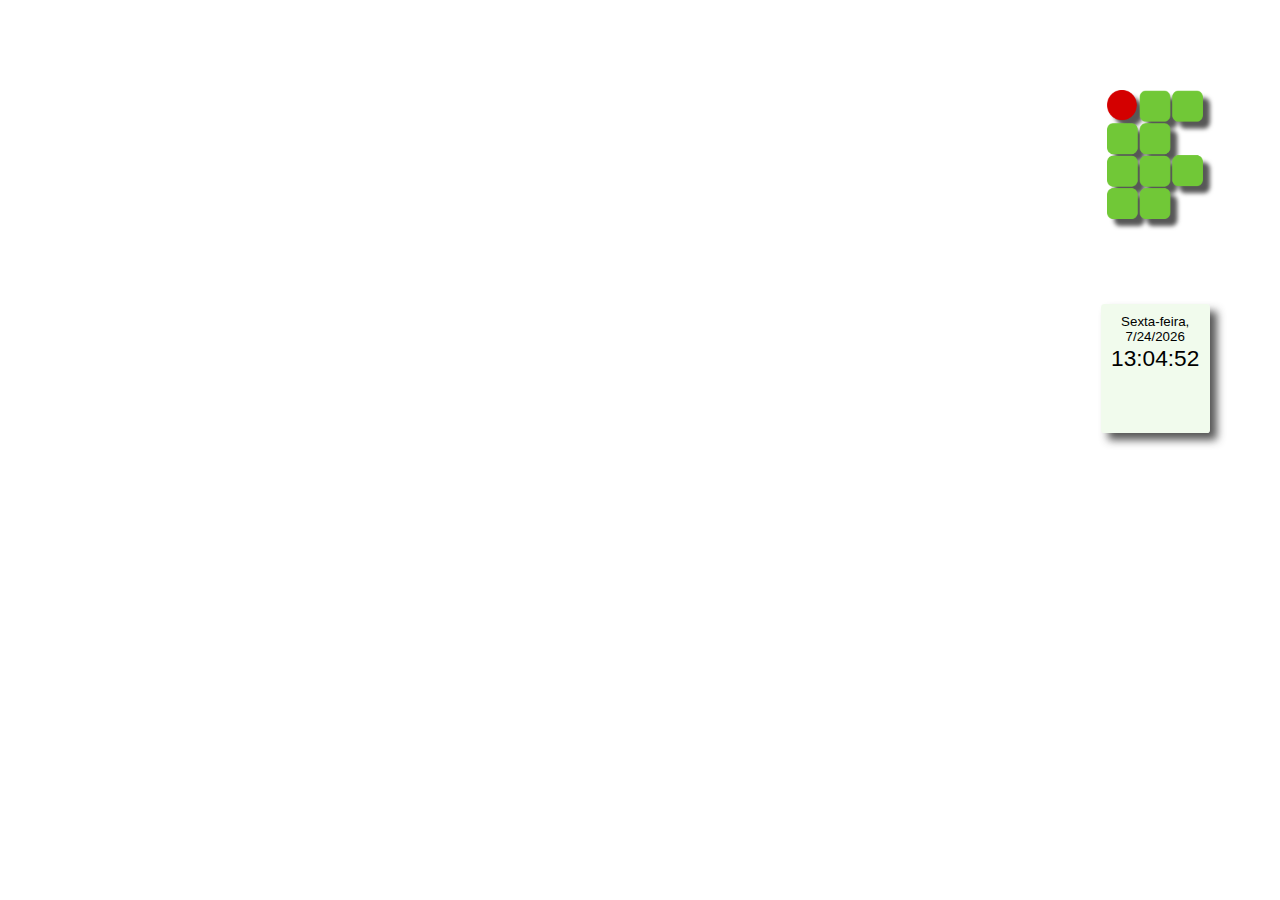
==== index.html @ 60497bcb "Subindo arquivos do frontend" ====
<!DOCTYPE html>
<html>
    <head>
        <meta charset="utf-8">
        <meta name="viewport" content="width=device-width, initial-scale=1, shrink-to-fit=no">


        <title>Home</title>

        <link rel="stylesheet" href="css/style.css">
        <link href='https://fonts.googleapis.com/css?family=Orbitron' rel='stylesheet' type='text/css'>

        <script type="text/javascript" src="js/jquery.js"></script>
        <script type="text/javascript" src="js/script.js"></script>
        
        
    </head>
    <body onload="time()">
        <div class="conteiner" style="background-image: url();">    
            <div class="fixo">
                <div class="logo">
                    <img src="img/logoif.png"  alt="">
                </div>
                <div class="relogio" id="relogio">
                    <div class= "diadata" id="diadata"></div>
                    <div class = "hora"  id="hora"></div>
                    
                </div>
            </div>

        </div>
    </body>
</html>
---- css/style.css ----
body {
     padding: 0%;
     margin: 0%;
     border: 0%;
 }

 /*efeitos de transicao*/
 .blocotransicao{
     position: absolute;
     background-color: white;
     width: 100%;
     height: 100%;
     /*transform: translateY(-100%);*/
 }
 .blocotransicao img{
     position: relative;
     transform: translate(-50%, -50%);
     left: 50%;
     top: 50%;
     width: 19%;
 }

 /* plano de fundo */
 .conteiner {
    position: absolute;
    height: 100vh;
    width: 100vw;
    background-repeat: no-repeat;
 }
 .gradiente-instagram{
    background: #f09433;  
    background: linear-gradient(45deg, #f09433 0%,#e6683c 25%,#dc2743 50%,#cc2366 75%,#bc1888 100%); 
    height: 100vh;
    width: 100vw;
 }
 .rss {
    background-color:rgb(226, 129, 65);
    height: 100vh;
 }
 .twitter {
     background-color: #daf4fd;
 }
 /* cabeçalho fixo (logo if + relogio) */
 .fixo {
    position: relative;
    width: 10vw;
    height: 41vh;
    left: 85vw;
    top: 10vh; 

 }
 .logo {
    position: absolute;
    left: 15%;
    width: 75%;
 }
 .logo img{
    width: 100%;
    filter: drop-shadow(7px 7px 2px rgba(34, 34, 34, 0.76));
 }

 .relogio {
    box-shadow: 7px 7px 8px 0px rgba(34, 34, 34, 0.76);
    /*font-family: 'Orbitron', sans-serif;*/
    font-family: 'Segoe UI', sans-serif;
    background-color: rgba(233, 248, 226, 0.623);
    border-radius: 3%;
    height: 35%;
    width: 85%;
    position: absolute;
    left: 10%;
    top: 58%;
    text-align: center;
    
 }
 .diadata {
    margin: 0;
    border: 0;
    font-size: 10pt;
    padding-top: 10px;
    padding-bottom: 1px;
    padding-left: 9px;
    padding-right: 9px;
 }
 .hora {
    margin: 0;
    border: 0;
    font-size: 17pt;
 }

 
 /* logo rede social */
 .logocanto {
     position: absolute;
     top: 77%;
     width: 8vw;
     left: 4%;

 }
 .logocanto img{
     width: 100%;
     height: 100%;
 }

 /* mural das publicações do Istagram*/
 .mural {
     /*background-color: antiquewhite;*/
     position: absolute;
     width: 65%;
     left: 49%;
     top: 47%;
     height: 70%;
     transform: translate(-50%, -50%);
 }
 /*.perfilinstagram{
     width: 10%;
     height: 9%;
     position: relative;
     left: 7%;
     top: 2%;
     background-color: #cc2366;
     margin-bottom: 0;
     padding-bottom: 0;
     border-bottom: 0;
 }
 .perfilinstagram img{
     width: 100%;
     height: 100%;
     border-radius: 50%;
 }*/
 .legenda{
     text-align: justify;
     background-color: white;
     position: absolute;
     display: inline-block;
     padding: 2%;
     width: 42%;
     left: 51%;
     min-height: 50%;
     max-height: 100%;
     /*top: 2%;*/
     border-radius: 10px;
    /* font-size: clamp(1em, 1em + 1vw, 1.1em); */
    font-family: "Helvetica Neue", Roboto, "Segoe UI", Calibri, sans-serif;
 }
 .curtidas p{
     width: 50%;
     display: inline-block;
     margin-top: 0;
     font-size: 10pt;
     transform: translateY(-30%);
 }
 .iconecurtidas{
     width: 5%;
     height: 4%;
     /*background-color: #f09433;*/
     display: inline-block;
 }
 .iconecurtidas img{
     position: relative;
    width: 100%;
    height: 100%;
 }
 .publicacao {
    position: absolute;
    display: inline-block;
    background-color: white;
    width: 50%;
    height: 100%;
    border-radius: 10px;
    /*top: 2%;*/
 }
 .foto {
     position: relative;
     width: 100%;
     transform: translate(-50%, -50%);
     top: 50%;
     left: 50%;
     /*background-color: blanchedalmond;*/
 }
 .foto img {
     height: 100%;
     width: 100%;
 }

 /* mural de noticias RSS */
 .muralnoticias {
     position: absolute;
     transform: translateX(-50%);
     left: 45%;
     width: 70vw;
     top: 8vh;
    color: white;
 }
 .logorss{
     transform: rotate(47deg);
 }
 .titulonoticia{
     text-align: center;
 }
 .links{
     padding-left: 5%;
     padding-top: 5%;
     font-size: 20px;
 }
 .qrcode {
     width: 10vw;
     height: 20vh;
     position: absolute;
     left: 85vw;
     top: 75vh;
 }
 .qrcode img{
     width: 100%;
     height: 100%;
 }

 /* Mural Twitter tela 4 */
.muraltwitter {
    /*background-color: white;*/
    position: absolute;
    width: 80vw;
    top: 48vh;
    height: 80vh;
    transform: translatey(-50%);
    font-size: 22px;
    font-family: "Helvetica Neue", Roboto, "Segoe UI", Calibri, sans-serif;
}
.fotoperfil {
    filter: drop-shadow(7px 1px 7px rgba(34, 34, 34, 0.76));
    /*background-color: #d8e0b6;*/
    width: 10%;
    height: 100%;
    border-radius: 50%;
    display: inline-block;
    position: relative;
    top: 18%;
    left: 6%;

 }
 .fotoperfil img {
     height: 100%;
     width: 100%;
     border-radius: 50%;
 }

.tweet {
    text-align: justify;
    /*background-color: #d8e0b6;*/
    transform: translate(-50%, -50%);
    position: absolute;
    width: 80%;
    left: 60%;
    margin-top:10%;
}
.perfil {
    /*background-color:rgb(226, 129, 65);*/
    width: 100%;
    height: 20%;
}
.usuario {
    position: relative;
    display: inline-block;
    /*background-color: #d8e0b6;*/
    margin-left: 9%;
    top: 25%;
    transform: translateY(-85%);
    font-size: 16pt;
}
.user {
    color: rgb(68, 68, 68)
}
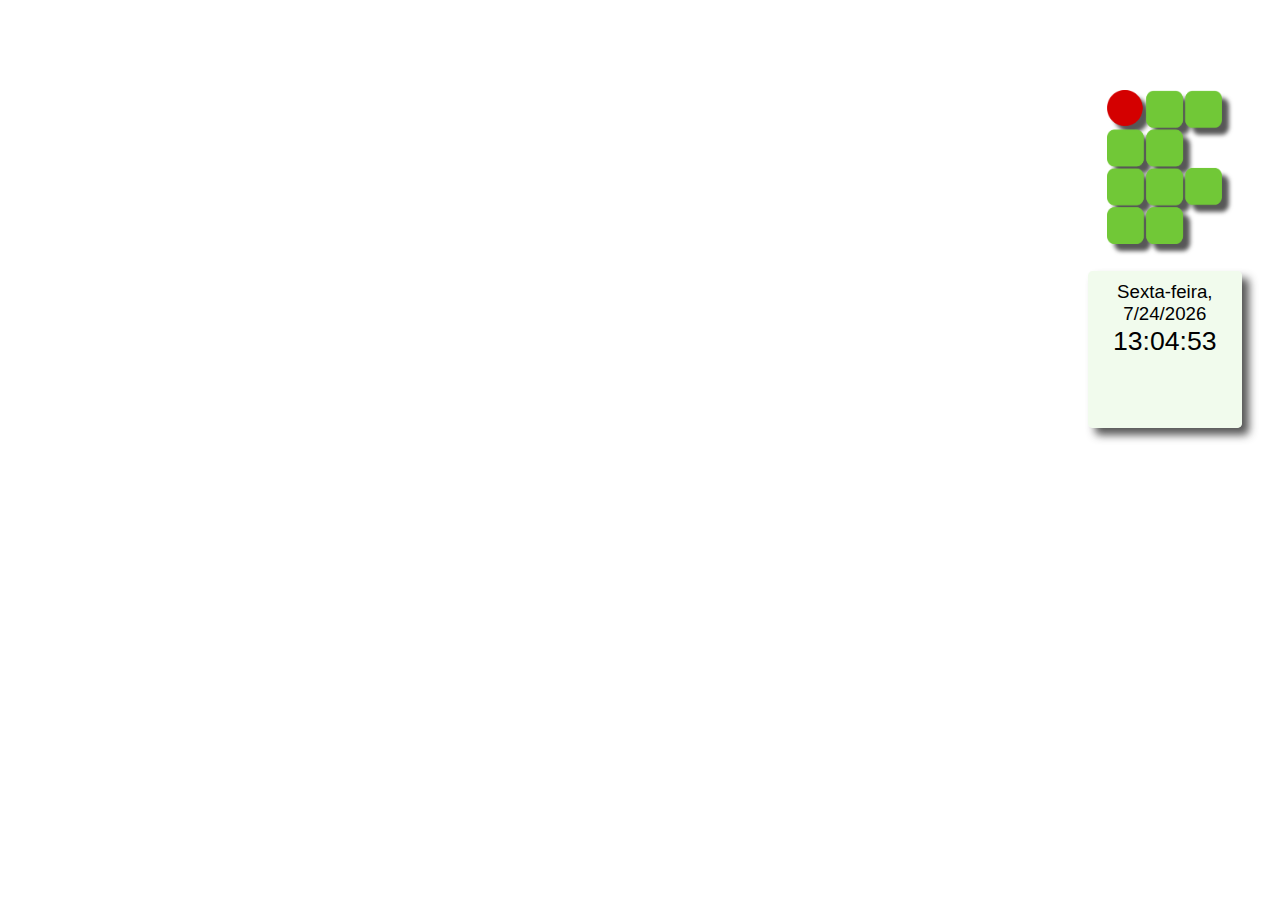
==== commit 2701b095: "alterações testes no css de twitter" ====
--- a/index.html
+++ b/index.html
@@ -22,8 +22,8 @@
                     <img src="img/logoif.png"  alt="">
                 </div>
                 <div class="relogio" id="relogio">
-                    <div class= "diadata" id="diadata"></div>
-                    <div class = "hora"  id="hora"></div>
+                    <div class= "diadata diadatagrande" id="diadata"></div>
+                    <div class = "hora horagrande"  id="hora"></div>
                     
                 </div>
             </div>
--- a/css/style.css
+++ b/css/style.css
@@ -3,6 +3,7 @@
      margin: 0%;
      border: 0%;
  }
+
 
  /*efeitos de transicao*/
  .blocotransicao{
@@ -20,40 +21,51 @@
      width: 19%;
  }
 
- /* plano de fundo */
+
+
+ /* background todas as telas
  .conteiner {
-    position: absolute;
-    height: 100vh;
-    width: 100vw;
-    background-repeat: no-repeat;
- }
- .gradiente-instagram{
+ }*/
+
+ .bginstagram{
     background: #f09433;  
     background: linear-gradient(45deg, #f09433 0%,#e6683c 25%,#dc2743 50%,#cc2366 75%,#bc1888 100%); 
     height: 100vh;
     width: 100vw;
  }
- .rss {
-    background-color:rgb(226, 129, 65);
+
+ .bgrss {
+    background-size: cover;
+    background-repeat: no-repeat;
     height: 100vh;
- }
- .twitter {
+    background-color: #800020;
+ }
+
+ .bgtwitter {
      background-color: #daf4fd;
- }
+     height: 100vh;
+     border: solid black
+ }
+
+
+
  /* cabeçalho fixo (logo if + relogio) */
  .fixo {
     position: relative;
-    width: 10vw;
-    height: 41vh;
+    display: inline-block;
+    width: 12vw;
+    height: 50vh;
     left: 85vw;
     top: 10vh; 
-
- }
+ }
+
  .logo {
-    position: absolute;
-    left: 15%;
+    position: relative;
+    margin-left: 7%;
     width: 75%;
- }
+    margin: auto
+ }
+
  .logo img{
     width: 100%;
     filter: drop-shadow(7px 7px 2px rgba(34, 34, 34, 0.76));
@@ -67,208 +79,244 @@
     border-radius: 3%;
     height: 35%;
     width: 85%;
-    position: absolute;
-    left: 10%;
-    top: 58%;
+    top: 5%;
+    margin: auto;
     text-align: center;
-    
- }
+    position: relative;
+ }
+
  .diadata {
     margin: 0;
     border: 0;
-    font-size: 10pt;
     padding-top: 10px;
     padding-bottom: 1px;
-    padding-left: 9px;
+    padding-left: 9px;;
     padding-right: 9px;
  }
+
  .hora {
     margin: 0;
     border: 0;
-    font-size: 17pt;
- }
-
+ }
+
+@media (max-width: 1920px)
+{
+    .relogio{
+        width: 100%;
+    }
+    .diadata {
+        font-size: 14pt;
+    }
+    .hora{
+        font-size: 20pt;
+    }
+    .legenda {
+        font-size: 15pt;
+    }
+    .curtidas{
+        font-size: 13pt;
+    }
+    .muraltwitter {
+        font-size: 18pt;
+    }
+}
+@media (max-width: 1160px){
+    .diadata{
+        font-size: 8pt;
+    }
+    .hora{
+        font-size: 12pt
+    }
+    .muraltwitter{
+        font-size: 12pt;
+    }
+}
  
  /* logo rede social */
  .logocanto {
-     position: absolute;
-     top: 77%;
+     position:fixed;
+     top: 80%;
      width: 8vw;
      left: 4%;
-
- }
+     background-color: #2b7bb9;
+ }
+
  .logocanto img{
+    filter: drop-shadow(4px 2px 1px rgba(34, 34, 34, 0.76));
      width: 100%;
      height: 100%;
  }
 
+ .logorss{
+    transform: rotate(47deg);
+}
+
  /* mural das publicações do Istagram*/
  .mural {
-     /*background-color: antiquewhite;*/
-     position: absolute;
+    position: relative;
      width: 65%;
-     left: 49%;
-     top: 47%;
-     height: 70%;
+     height: 58%;
+     left: 48%;
      transform: translate(-50%, -50%);
  }
- /*.perfilinstagram{
-     width: 10%;
-     height: 9%;
-     position: relative;
-     left: 7%;
-     top: 2%;
-     background-color: #cc2366;
-     margin-bottom: 0;
-     padding-bottom: 0;
-     border-bottom: 0;
- }
- .perfilinstagram img{
-     width: 100%;
-     height: 100%;
-     border-radius: 50%;
- }*/
+ 
  .legenda{
-     text-align: justify;
-     background-color: white;
-     position: absolute;
-     display: inline-block;
-     padding: 2%;
-     width: 42%;
-     left: 51%;
-     min-height: 50%;
-     max-height: 100%;
-     /*top: 2%;*/
-     border-radius: 10px;
-    /* font-size: clamp(1em, 1em + 1vw, 1.1em); */
+    text-align: justify;
+    background-color: white;
+    display: inline-block;
+    position: relative;
+    padding: 3%;
+    width: 42%;
+    left: 53%;
+    min-height: 50%;
+    max-height: 100%;
+    border-radius: 10px;
     font-family: "Helvetica Neue", Roboto, "Segoe UI", Calibri, sans-serif;
- }
- .curtidas p{
+    /*font-size: clamp(1em, 1em + 1vw, 1.1em); 
+    top: 2%;*/
+ }
+
+ .curtidas{
      width: 50%;
      display: inline-block;
      margin-top: 0;
      font-size: 10pt;
      transform: translateY(-30%);
  }
+
  .iconecurtidas{
      width: 5%;
      height: 4%;
      /*background-color: #f09433;*/
      display: inline-block;
  }
+
  .iconecurtidas img{
-     position: relative;
+    position: relative;
     width: 100%;
     height: 100%;
  }
+
  .publicacao {
-    position: absolute;
-    display: inline-block;
-    background-color: white;
+    position:fixed;
+    display: inline-block;
     width: 50%;
     height: 100%;
     border-radius: 10px;
+    background-size: cover;
+    background-repeat: no-repeat;
+    border-color: white;
+    border-style: solid;
+    border-width: 5px;
     /*top: 2%;*/
  }
- .foto {
-     position: relative;
-     width: 100%;
-     transform: translate(-50%, -50%);
-     top: 50%;
-     left: 50%;
-     /*background-color: blanchedalmond;*/
- }
- .foto img {
-     height: 100%;
-     width: 100%;
- }
-
- /* mural de noticias RSS */
+
+ .shadow {
+    box-shadow: 6px 5px 4px 0px rgba(34, 34, 34, 0.76);
+ }
+
+
+
+ /*RSS */
  .muralnoticias {
-     position: absolute;
-     transform: translateX(-50%);
-     left: 45%;
-     width: 70vw;
-     top: 8vh;
+    position: absolute;
+     width:65%;
+     transform: translate(-50%, -100%);
+     left: 46%;
     color: white;
  }
- .logorss{
-     transform: rotate(47deg);
- }
+
  .titulonoticia{
      text-align: center;
- }
+     padding-left: 2%;
+     padding-right: 2%;
+ }
+
  .links{
      padding-left: 5%;
-     padding-top: 5%;
+     padding-right: 5%;
      font-size: 20px;
- }
+     margin-top: 10%;
+ }
+
  .qrcode {
      width: 10vw;
-     height: 20vh;
-     position: absolute;
+     height: 18vh;
      left: 85vw;
-     top: 75vh;
- }
- .qrcode img{
-     width: 100%;
-     height: 100%;
- }
-
- /* Mural Twitter tela 4 */
+     top: 24%;
+     position: relative;
+     background-size: cover;
+    background-repeat: no-repeat;
+ }
+
+
+
+ /* Mural Twitter */
 .muraltwitter {
-    /*background-color: white;*/
-    position: absolute;
-    width: 80vw;
-    top: 48vh;
-    height: 80vh;
-    transform: translatey(-50%);
-    font-size: 22px;
+    position: relative;
+    background-color: white;
+    width: 65%;
+    border-radius: 2%;
     font-family: "Helvetica Neue", Roboto, "Segoe UI", Calibri, sans-serif;
 }
+
 .fotoperfil {
-    filter: drop-shadow(7px 1px 7px rgba(34, 34, 34, 0.76));
-    /*background-color: #d8e0b6;*/
-    width: 10%;
-    height: 100%;
+    box-shadow: 4px 3px 4px 0px rgba(34, 34, 34, 0.76);
     border-radius: 50%;
-    display: inline-block;
-    position: relative;
-    top: 18%;
-    left: 6%;
-
- }
- .fotoperfil img {
-     height: 100%;
-     width: 100%;
-     border-radius: 50%;
- }
-
-.tweet {
+    background-size: cover;
+    background-repeat: no-repeat;
+    width: 12%;
+    display: inline-block;
+    padding-top: calc((4/4) * 12%);
+    margin-top: 2%;
+    margin-left: 1px;
+ }
+
+.tweet {  
+    position: relative;
+    float: left;
+    margin-top: 5%;
     text-align: justify;
-    /*background-color: #d8e0b6;*/
-    transform: translate(-50%, -50%);
-    position: absolute;
-    width: 80%;
-    left: 60%;
-    margin-top:10%;
-}
+    padding-left: 19%;
+    padding-right: 4%;
+    padding-bottom: 3%;
+}
+.text {
+    position: relative;
+}
+
 .perfil {
-    /*background-color:rgb(226, 129, 65);*/
     width: 100%;
-    height: 20%;
-}
+    height: 31%;
+    position: relative;
+}
+.fotoperfil, .usuario{
+    float: left;
+}
+
 .usuario {
-    position: relative;
-    display: inline-block;
-    /*background-color: #d8e0b6;*/
-    margin-left: 9%;
-    top: 25%;
-    transform: translateY(-85%);
-    font-size: 16pt;
-}
+    display: inline-block;
+    padding-left: 4%;
+}
+
 .user {
     color: rgb(68, 68, 68)
 }
 
- +
+/*Formatação textos js*/
+.hashtag {
+    color: #800020;
+}
+    /*Twitter*/
+.mention {
+    color: #2b7bb9;
+}
+
+    /*Instagram*/
+.hashtag_instagram {
+    color: #b80f17;
+}
+.mention_instagram {
+    color: #0047b1;
+}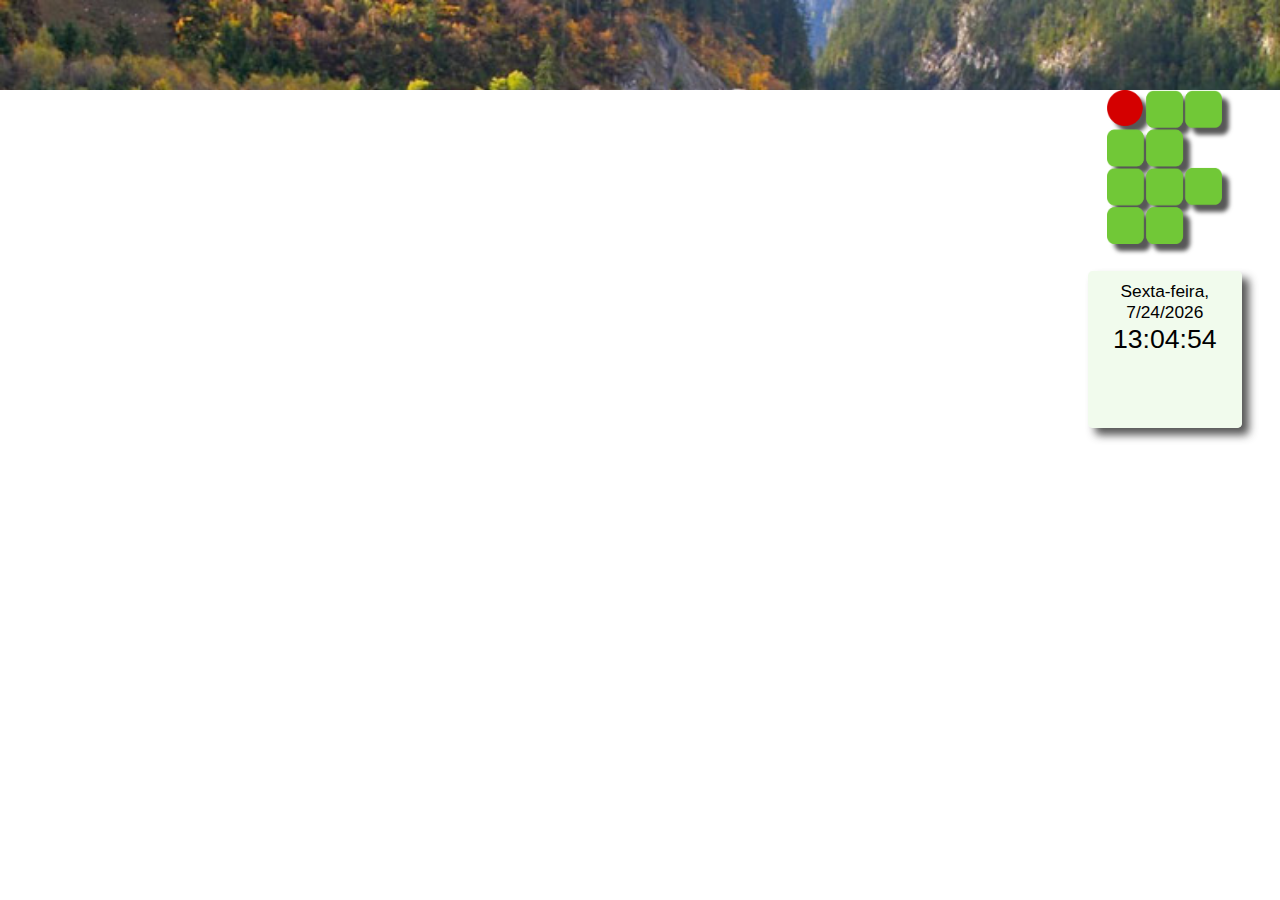
==== commit 380db620: "Adicionando transições nas telas de twitter, instagram e rss" ====
--- a/index.html
+++ b/index.html
@@ -15,16 +15,17 @@
         
         
     </head>
-    <body onload="time()">
-        <div class="conteiner" style="background-image: url();">    
-            <div class="fixo">
-                <div class="logo">
-                    <img src="img/logoif.png"  alt="">
-                </div>
-                <div class="relogio" id="relogio">
-                    <div class= "diadata diadatagrande" id="diadata"></div>
-                    <div class = "hora horagrande"  id="hora"></div>
-                    
+    <body onload="time(); iniciar()">
+        <div class="conteiner">
+            <div class="bgindex">
+                <div class="fixo">
+                    <div class="logo">
+                        <img src="img/logoif.png"  alt="">
+                    </div>
+                    <div class="relogio" id="relogio">
+                        <div class= "diadata diadatagrande" id="diadata"></div>
+                        <div class = "hora horagrande"  id="hora"></div>
+                    </div>
                 </div>
             </div>
 
--- a/css/style.css
+++ b/css/style.css
@@ -26,6 +26,11 @@
  /* background todas as telas
  .conteiner {
  }*/
+ .bgindex{
+    background-size: cover;
+    background-repeat: no-repeat;
+    height: 10vh;
+ }
 
  .bginstagram{
     background: #f09433;  
@@ -38,13 +43,11 @@
     background-size: cover;
     background-repeat: no-repeat;
     height: 100vh;
-    background-color: #800020;
  }
 
  .bgtwitter {
      background-color: #daf4fd;
      height: 100vh;
-     border: solid black
  }
 
 
@@ -105,13 +108,13 @@
         width: 100%;
     }
     .diadata {
-        font-size: 14pt;
+        font-size: 13pt;
     }
     .hora{
         font-size: 20pt;
     }
     .legenda {
-        font-size: 15pt;
+        font-size: 14pt;
     }
     .curtidas{
         font-size: 13pt;
@@ -138,13 +141,12 @@
      top: 80%;
      width: 8vw;
      left: 4%;
-     background-color: #2b7bb9;
  }
 
  .logocanto img{
     filter: drop-shadow(4px 2px 1px rgba(34, 34, 34, 0.76));
      width: 100%;
-     height: 100%;
+     height: auto;
  }
 
  .logorss{
@@ -153,11 +155,12 @@
 
  /* mural das publicações do Istagram*/
  .mural {
-    position: relative;
+    position: fixed;
      width: 65%;
      height: 58%;
-     left: 48%;
-     transform: translate(-50%, -50%);
+     left: 47%;
+     transform: translatex(-50%);
+     top: 10%;
  }
  
  .legenda{
@@ -166,42 +169,19 @@
     display: inline-block;
     position: relative;
     padding: 3%;
-    width: 42%;
-    left: 53%;
-    min-height: 50%;
-    max-height: 100%;
+    width: 45%;
+    left: 52%;
+    min-height: 60%;
     border-radius: 10px;
     font-family: "Helvetica Neue", Roboto, "Segoe UI", Calibri, sans-serif;
-    /*font-size: clamp(1em, 1em + 1vw, 1.1em); 
-    top: 2%;*/
- }
-
- .curtidas{
-     width: 50%;
-     display: inline-block;
-     margin-top: 0;
-     font-size: 10pt;
-     transform: translateY(-30%);
- }
-
- .iconecurtidas{
-     width: 5%;
-     height: 4%;
-     /*background-color: #f09433;*/
-     display: inline-block;
- }
-
- .iconecurtidas img{
-    position: relative;
-    width: 100%;
-    height: 100%;
  }
 
  .publicacao {
+    padding-bottom: 0;
+    background-color: white;
     position:fixed;
     display: inline-block;
-    width: 50%;
-    height: 100%;
+    width: 49%;
     border-radius: 10px;
     background-size: cover;
     background-repeat: no-repeat;
@@ -210,20 +190,26 @@
     border-width: 5px;
     /*top: 2%;*/
  }
-
+.publicacao img {
+    width: 100%;
+    height: 100%;
+    padding: 0
+}
  .shadow {
-    box-shadow: 6px 5px 4px 0px rgba(34, 34, 34, 0.76);
+    box-shadow: 5px 4px 10px 0px rgba(34, 34, 34, 0.76);
  }
 
 
 
  /*RSS */
  .muralnoticias {
-    position: absolute;
-     width:65%;
-     transform: translate(-50%, -100%);
-     left: 46%;
+    position: fixed;
+    width:65%;
+    transform: translatex(-50%);
+    top: 15%;
+    left: 46%;
     color: white;
+    background-color:#ffffff42;
  }
 
  .titulonoticia{
@@ -242,21 +228,31 @@
  .qrcode {
      width: 10vw;
      height: 18vh;
-     left: 85vw;
+     left: 86vw;
      top: 24%;
+     background-color: white;
      position: relative;
-     background-size: cover;
-    background-repeat: no-repeat;
- }
-
-
+     padding: 0;
+     margin: 0;
+     border: 0;
+ }
+
+.qrcode img{
+    width: 100%;
+    height: auto;
+}
 
  /* Mural Twitter */
 .muraltwitter {
-    position: relative;
+    top: 17%;
+    left: 45%;
+    transform: translateX(-50%);
+    position:fixed;
     background-color: white;
-    width: 65%;
+    width: 58%;
+    min-height: 35%;
     border-radius: 2%;
+    padding: 1%;
     font-family: "Helvetica Neue", Roboto, "Segoe UI", Calibri, sans-serif;
 }
 
@@ -269,20 +265,16 @@
     display: inline-block;
     padding-top: calc((4/4) * 12%);
     margin-top: 2%;
-    margin-left: 1px;
+    margin-left: 2%;
  }
 
 .tweet {  
     position: relative;
-    float: left;
-    margin-top: 5%;
     text-align: justify;
-    padding-left: 19%;
-    padding-right: 4%;
-    padding-bottom: 3%;
-}
-.text {
-    position: relative;
+    margin-top: 14%;
+    padding-left: 18%;
+    padding-right: 5%;
+    padding-bottom: 6%;
 }
 
 .perfil {
@@ -297,6 +289,7 @@
 .usuario {
     display: inline-block;
     padding-left: 4%;
+    margin-top: 2%
 }
 
 .user {
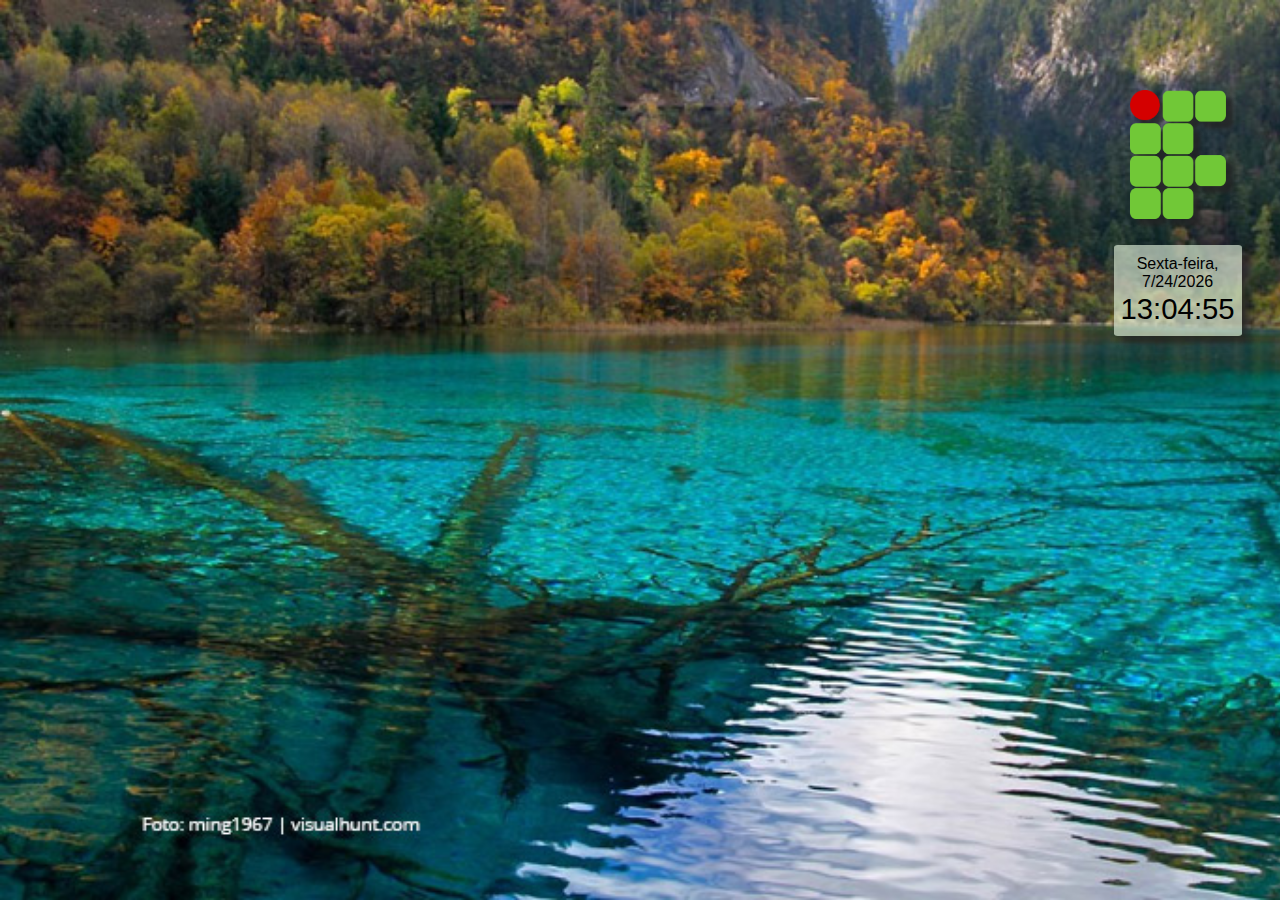
==== commit 3907e671: "Alterando classes unitilizadas" ====
--- a/index.html
+++ b/index.html
@@ -17,14 +17,14 @@
     </head>
     <body onload="time(); iniciar()">
         <div class="conteiner">
-            <div class="bgindex">
+            <div class="bgnoticias">
                 <div class="fixo">
-                    <div class="logo">
+                    <div class="logo-if">
                         <img src="img/logoif.png"  alt="">
                     </div>
                     <div class="relogio" id="relogio">
-                        <div class= "diadata diadatagrande" id="diadata"></div>
-                        <div class = "hora horagrande"  id="hora"></div>
+                        <div class= "diadata" id="diadata"></div>
+                        <div class = "hora"  id="hora"></div>
                     </div>
                 </div>
             </div>
--- a/css/style.css
+++ b/css/style.css
@@ -1,35 +1,13 @@
  body {
-     padding: 0%;
-     margin: 0%;
-     border: 0%;
- }
-
-
- /*efeitos de transicao*/
- .blocotransicao{
-     position: absolute;
-     background-color: white;
-     width: 100%;
-     height: 100%;
-     /*transform: translateY(-100%);*/
- }
- .blocotransicao img{
-     position: relative;
-     transform: translate(-50%, -50%);
-     left: 50%;
-     top: 50%;
-     width: 19%;
- }
-
-
-
- /* background todas as telas
- .conteiner {
- }*/
- .bgindex{
+     padding: 0;
+     margin: 0;
+     border: 0;
+ }
+ /* background todas as telas*/
+ .bgnoticias{
     background-size: cover;
     background-repeat: no-repeat;
-    height: 10vh;
+    height: 100vh;
  }
 
  .bginstagram{
@@ -56,20 +34,20 @@
  .fixo {
     position: relative;
     display: inline-block;
-    width: 12vw;
+    width: 10vw;
     height: 50vh;
-    left: 85vw;
+    left: 87vw;
     top: 10vh; 
  }
 
- .logo {
+ .logo-if {
     position: relative;
     margin-left: 7%;
-    width: 75%;
+    width:75%;
     margin: auto
  }
 
- .logo img{
+ .logo-if img{
     width: 100%;
     filter: drop-shadow(7px 7px 2px rgba(34, 34, 34, 0.76));
  }
@@ -80,8 +58,7 @@
     font-family: 'Segoe UI', sans-serif;
     background-color: rgba(233, 248, 226, 0.623);
     border-radius: 3%;
-    height: 35%;
-    width: 85%;
+    width: 100%;
     top: 5%;
     margin: auto;
     text-align: center;
@@ -100,38 +77,51 @@
  .hora {
     margin: 0;
     border: 0;
- }
-
-@media (max-width: 1920px)
+    padding-bottom: 8%;
+ }
+
+@media (min-width: 1100px) and (max-width: 1920px)
 {
-    .relogio{
-        width: 100%;
-    }
     .diadata {
-        font-size: 13pt;
+        font-size: 12pt;
     }
     .hora{
-        font-size: 20pt;
-    }
-    .legenda {
+        font-size: 22pt;
+    }
+    .legenda-instagram {
         font-size: 14pt;
     }
-    .curtidas{
-        font-size: 13pt;
-    }
-    .muraltwitter {
+    .mural-twitter {
         font-size: 18pt;
     }
 }
-@media (max-width: 1160px){
+@media (min-width: 800px) and (max-width: 1100px){
     .diadata{
         font-size: 8pt;
     }
     .hora{
         font-size: 12pt
     }
-    .muraltwitter{
+    .mural-twitter{
+        font-size: 14pt;
+    }
+    .legenda-instagram{
         font-size: 12pt;
+    }
+}
+
+@media (max-width: 800px) {
+    .diadata{
+        font-size: 6pt;
+    }
+    .hora{
+        font-size: 10pt
+    }
+    .mural-twitter{
+        font-size: 12pt;
+    }
+    .legenda-instagram{
+        font-size: 8pt;
     }
 }
  
@@ -154,7 +144,7 @@
 }
 
  /* mural das publicações do Istagram*/
- .mural {
+ .mural-instagram {
     position: fixed;
      width: 65%;
      height: 58%;
@@ -163,20 +153,20 @@
      top: 10%;
  }
  
- .legenda{
+ .legenda-instagram{
     text-align: justify;
     background-color: white;
     display: inline-block;
     position: relative;
-    padding: 3%;
-    width: 45%;
+    padding: 2% 5% 3%;
+    width: 42%;
     left: 52%;
-    min-height: 60%;
+    min-height: 40%;
     border-radius: 10px;
     font-family: "Helvetica Neue", Roboto, "Segoe UI", Calibri, sans-serif;
  }
 
- .publicacao {
+ .publicacao-instagram {
     padding-bottom: 0;
     background-color: white;
     position:fixed;
@@ -190,7 +180,7 @@
     border-width: 5px;
     /*top: 2%;*/
  }
-.publicacao img {
+.publicacao-instagram img {
     width: 100%;
     height: 100%;
     padding: 0
@@ -202,7 +192,7 @@
 
 
  /*RSS */
- .muralnoticias {
+ .mural-noticias {
     position: fixed;
     width:65%;
     transform: translatex(-50%);
@@ -212,13 +202,13 @@
     background-color:#ffffff42;
  }
 
- .titulonoticia{
+ .titulo-noticia{
      text-align: center;
      padding-left: 2%;
      padding-right: 2%;
  }
 
- .links{
+ .conteudo-noticia{
      padding-left: 5%;
      padding-right: 5%;
      font-size: 20px;
@@ -227,11 +217,9 @@
 
  .qrcode {
      width: 10vw;
-     height: 18vh;
-     left: 86vw;
-     top: 24%;
-     background-color: white;
-     position: relative;
+     left: 87vw;
+     top: 73%;
+     position: fixed;
      padding: 0;
      margin: 0;
      border: 0;
@@ -243,20 +231,20 @@
 }
 
  /* Mural Twitter */
-.muraltwitter {
+.mural-twitter {
     top: 17%;
     left: 45%;
     transform: translateX(-50%);
     position:fixed;
     background-color: white;
     width: 58%;
-    min-height: 35%;
+    min-height: 30%;
     border-radius: 2%;
     padding: 1%;
     font-family: "Helvetica Neue", Roboto, "Segoe UI", Calibri, sans-serif;
 }
 
-.fotoperfil {
+.foto-perfil {
     box-shadow: 4px 3px 4px 0px rgba(34, 34, 34, 0.76);
     border-radius: 50%;
     background-size: cover;
@@ -277,16 +265,16 @@
     padding-bottom: 6%;
 }
 
-.perfil {
+.perfil-twitter {
     width: 100%;
     height: 31%;
     position: relative;
 }
-.fotoperfil, .usuario{
+.foto-perfil, .usuario-twitter{
     float: left;
 }
 
-.usuario {
+.usuario-twitter {
     display: inline-block;
     padding-left: 4%;
     margin-top: 2%
